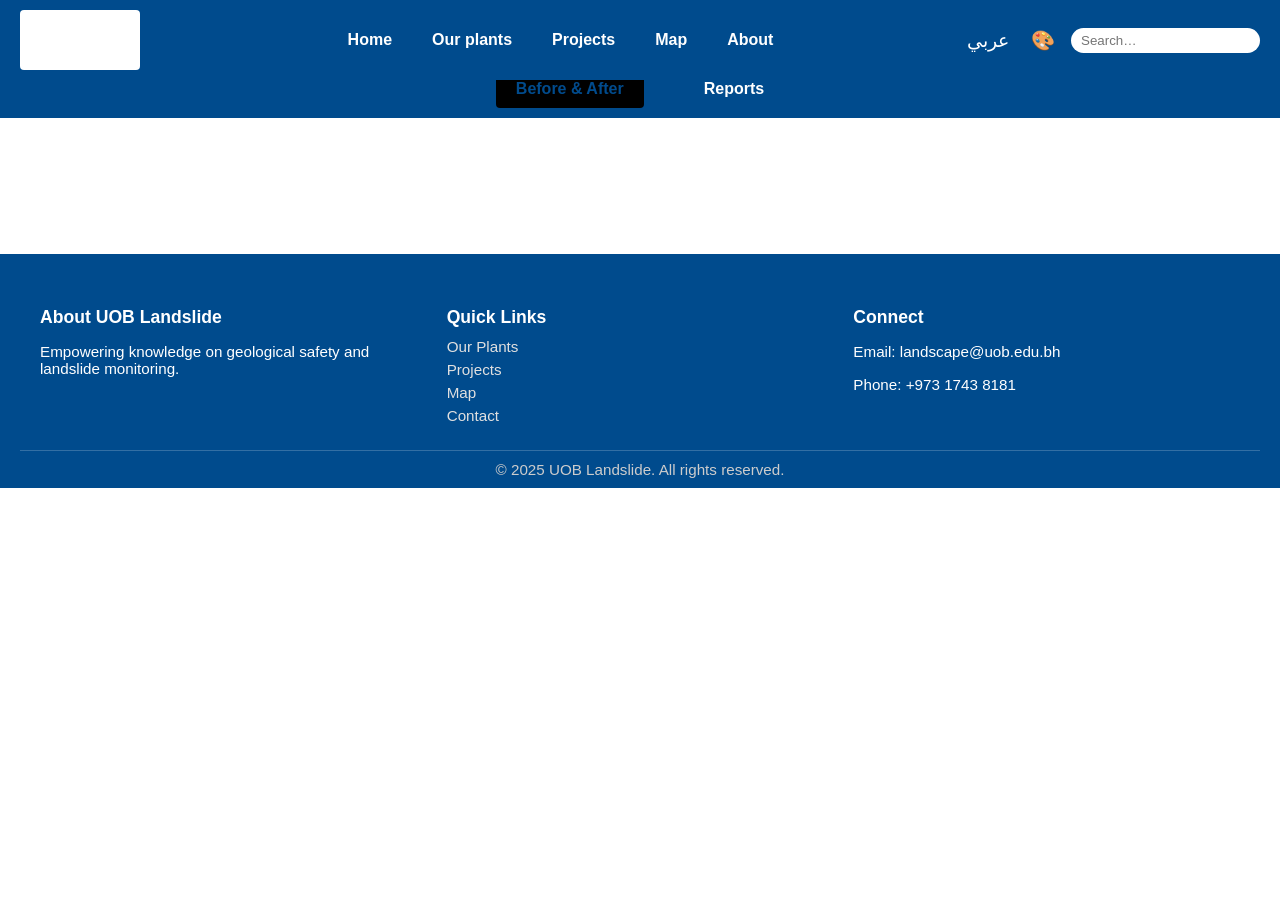
==== beforeandafter.html @ e3ac725f "projects nav bar" ====
<!DOCTYPE html>
<html lang="en" data-theme="default">
<head>
  <meta charset="UTF-8" />
  <meta name="viewport" content="width=device-width,initial-scale=1" />
  <title>UOB Landslide - Projects</title>
  <link rel="stylesheet" href="styles.css">
</head>
<body>
  <!-- Global Navigation -->
  <nav>
    <div class="logo-space" title="Logo"></div>
    <ul>
      <li><a href="home.html">Home</a></li>
      <li><a href="ourPlants.html">Our plants</a></li>
      <li><a href="projects.html" class="active">Projects</a></li>
      <li><a href="map.html">Map</a></li>
      <li><a href="about.html">About</a></li>
    </ul>
    <div class="controls">
      <button class="arabic-btn" onclick="translate()">عربي</button>
      <div class="dropdown">
        <button class="theme-btn" id="theme-btn">🎨</button>
        <div class="theme-picker" id="theme-picker">
          <div class="theme-option" data-theme="default"></div>
          <div class="theme-option" data-theme="dark"></div>
          <div class="theme-option" data-theme="solar"></div>
          <div class="theme-option" data-theme="highcontrast"></div>
        </div>
      </div>
      <input type="search" placeholder="Search…">
    </div>
  </nav>

  <!-- Projects Sub-Navigation -->
  <nav class="projects-subnav">
    <ul>
      <li><a href="beforeandafter.html" class="active">Before & After</a></li>
      <li><a href="reports.html">Reports</a></li>
    </ul>
  </nav>

  <main>
    <!-- Content for the selected Projects subsection -->
    <h1>Before & After Projects</h1>
    <p>Content showcasing before/after examples goes here.</p>
  </main>

  <script>
    // Theme dropdown
    const btn = document.getElementById('theme-btn');
    const picker = document.getElementById('theme-picker');
    if (btn && picker) {
      btn.addEventListener('click', e => {
        e.stopPropagation();
        picker.classList.toggle('active');
      });
      document.addEventListener('click', e => {
        if (!e.target.closest('.dropdown')) picker.classList.remove('active');
      });
      picker.addEventListener('click', e => {
        const t = e.target.dataset.theme;
        if (t) {
          document.documentElement.setAttribute('data-theme', t);
          localStorage.setItem('theme', t);
          picker.classList.remove('active');
        }
      });
    }
    window.addEventListener('DOMContentLoaded', () => {
      const saved = localStorage.getItem('theme') || 'default';
      document.documentElement.setAttribute('data-theme', saved);
    });
    function translate() {
      alert('Arabic translation logic goes here.');
    }
  </script>

  <footer>
    <div class="footer-container">
      <div class="footer-column">
        <h4>About UOB Landslide</h4>
        <p>Empowering knowledge on geological safety and landslide monitoring.</p>
      </div>
      <div class="footer-column">
        <h4>Quick Links</h4>
        <ul>
          <li><a href="#">Our Plants</a></li>
          <li><a href="#">Projects</a></li>
          <li><a href="#">Map</a></li>
          <li><a href="#">Contact</a></li>
        </ul>
      </div>
      <div class="footer-column">
        <h4>Connect</h4>
        <p>Email: landscape@uob.edu.bh</p>
        <p>Phone: +973 1743 8181</p>
      </div>
    </div>
    <div class="footer-bottom">
      &copy; 2025 UOB Landslide. All rights reserved.
    </div>
  </footer>
</body>
</html>
---- styles.css ----
:root {
  --bg: #fff;
  --fg: #000;
  --accent: #004b8d;
  --font: Arial, sans-serif;
}

[data-theme="dark"] {
  --bg: #1e1e1e;
  --fg: #f1f1f1;
  --accent: #006bb3;
  --font: 'Segoe UI', sans-serif;
}

[data-theme="solar"] {
  --bg: #fdf6e3;
  --fg: #657b83;
  --accent: #b58900;
  --font: Georgia, serif;
}

[data-theme="highcontrast"] {
  --bg: #000;
  --fg: #fff;
  --accent: #ffcc00;
  --font: Verdana, sans-serif;
}

body {
  margin: 0;
  font-family: var(--font);
  background: var(--bg);
  color: var(--fg);
}

nav {
  position: fixed;
  top: 0;
  left: 0;
  right: 0;
  background: var(--accent);
  padding: 10px 20px;
  display: flex;
  align-items: center;
  z-index: 100;
}

.logo-space {
  width: 120px;
  height: 60px;
  background: #fff;
  border-radius: 4px;
  margin-right: 20px;
}

nav ul {
  flex: 1;
  display: flex;
  justify-content: center;
  gap: 40px;
  margin: 0;
  padding: 0;
  list-style: none;
}

nav a {
  color: #fff;
  text-decoration: none;
  font-weight: bold;
}

.controls {
  display: flex;
  align-items: center;
  gap: 10px;
}

.dropdown {
  position: relative;
}

.arabic-btn,
.theme-btn {
  background: none;
  border: none;
  color: #fff;
  font-size: 1.2rem;
  cursor: pointer;
}

.theme-picker {
  display: none;
  position: absolute;
  top: 100%;
  left: 50%;
  transform: translateX(-50%);
  background: #fff;
  padding: 5px;
  border-radius: 8px;
  box-shadow: 0 2px 6px rgba(0, 0, 0, 0.2);
  gap: 10px;
  white-space: nowrap;
  z-index: 999;
}

.theme-picker.active {
  display: flex;
}

.theme-option {
  width: 24px;
  height: 24px;
  border-radius: 50%;
  cursor: pointer;
  border: 2px solid #fff;
}

.theme-option[data-theme="default"] {
  background: #004b8d;
}
.theme-option[data-theme="dark"] {
  background: #006bb3;
}
.theme-option[data-theme="solar"] {
  background: #b58900;
}
.theme-option[data-theme="highcontrast"] {
  background: #ffcc00;
}

.controls input[type="search"] {
  padding: 5px 10px;
  border: none;
  border-radius: 20px;
}

header {
  position: relative;
  height: 90vh;
  margin-top: 60px;
  overflow: hidden;
}

header::before {
  content: "";
  position: absolute;
  left: 0;
  top: 0;
  bottom: 0;
  width: 8px;
  background: var(--accent);
}

.slide {
  position: absolute;
  top: 0;
  left: 0;
  width: 100%;
  height: 100%;
  background-size: cover;
  background-position: center;
  opacity: 0;
  transition: opacity 1s ease;
  display: flex;
  align-items: flex-end;
  justify-content: flex-end;
}

.slide.active {
  opacity: 1;
}

.slide .text {
  margin: 20px;
  color: #fff;
  font-size: 2rem;
  border-radius: 4px;
  text-shadow: 0 0 3px rgba(0, 0, 0, 0.5);
}

main {
  padding: 20px;
}

@media (max-width: 768px) {
  nav ul {
    gap: 20px;
    flex-wrap: wrap;
  }
  .slide .text {
    font-size: 1.5rem;
  }
}

/* Carousel styles */
.carousel-container {
  overflow: hidden;
  width: 100%;
  background: var(--bg);
  padding: 20px 0;
  margin-top: 40px;
}

.carousel-wrapper {
  display: flex;
}

.carousel-track {
  display: flex;
  width: max-content;
  animation: scrollLeft 40s linear infinite;
}

.carousel-track img {
  width: 240px;
  height: 290px;
  object-fit: cover;
  border-radius: 12px;
  margin-right: 30px;
}

@keyframes scrollLeft {
  0% {
    transform: translateX(0);
  }
  100% {
    transform: translateX(-50%);
  }
}

@media (max-width: 768px) {
  .carousel-track img {
    width: 240px;
    height: 160px;
  }
}

#hero {
  position: relative; /* Ensure child absolute positions work */
  /*height: 400px;        or however tall your header is */
  overflow: hidden;
}

.slide {
  position: absolute;
  width: 100%;
  height: 100%;
  background-size: cover;
  background-position: center;
  opacity: 0;
  transition: opacity 1s ease;
}

.slide.active {
  opacity: 1;
  z-index: 1;
}

.overlay-square {
  position: absolute;
  top: 50%;     /* center vertically */
  left: -15%;    /* center horizontally */
  width: 650px;
  height: 210px;
  background-color: #004b8d;
  opacity: 0.6; 
  border-radius: 30px;
  transform: translate(20%, -50%); /* shift right from center */
  z-index: 5; /* above slides */
  pointer-events: none; /* so it doesn’t block interactions */
  
}

footer {
  background: var(--accent);
  color: #fff;
  padding: 30px 20px 10px;
  margin-top: 100px;
  font-size: 0.95rem;
}

.footer-container {
  display: flex;
  flex-wrap: wrap;
  justify-content: space-between;
  gap: 20px;
  max-width: 1200px;
  margin: auto;
}

.footer-column {
  flex: 1 1 200px;
}

.footer-column h4 {
  margin-bottom: 10px;
  font-size: 1.1rem;
  color: #fff;
}

.footer-column ul {
  list-style: none;
  padding: 0;
  margin: 0;
}

.footer-column ul li {
  margin-bottom: 6px;
}

.footer-column ul li a {
  color: #e0e0e0;
  text-decoration: none;
}

.footer-column ul li a:hover {
  text-decoration: underline;
}

.footer-bottom {
  text-align: center;
  margin-top: 20px;
  border-top: 1px solid #ffffff33;
  padding-top: 10px;
  color: #ccc;
}

/* Projects-specific sub-navigation */
.projects-subnav {
  position: fixed;
  top: 60px;
  left: 0;
  right: 0;
  background: var(--accent);
  z-index: 90;
}

.projects-subnav ul {
  margin: 0;
  padding: 0;
  list-style: none;
  display: flex;
  justify-content: center;
  gap: 40px;
}

.projects-subnav a {
  display: block;
  padding: 10px 20px;
  color: #fff;
  text-decoration: none;
  font-weight: bold;
}

.projects-subnav a:hover,
.projects-subnav a.active {
  background: var(--fg);
  color: var(--accent);
  border-radius: 4px;
}
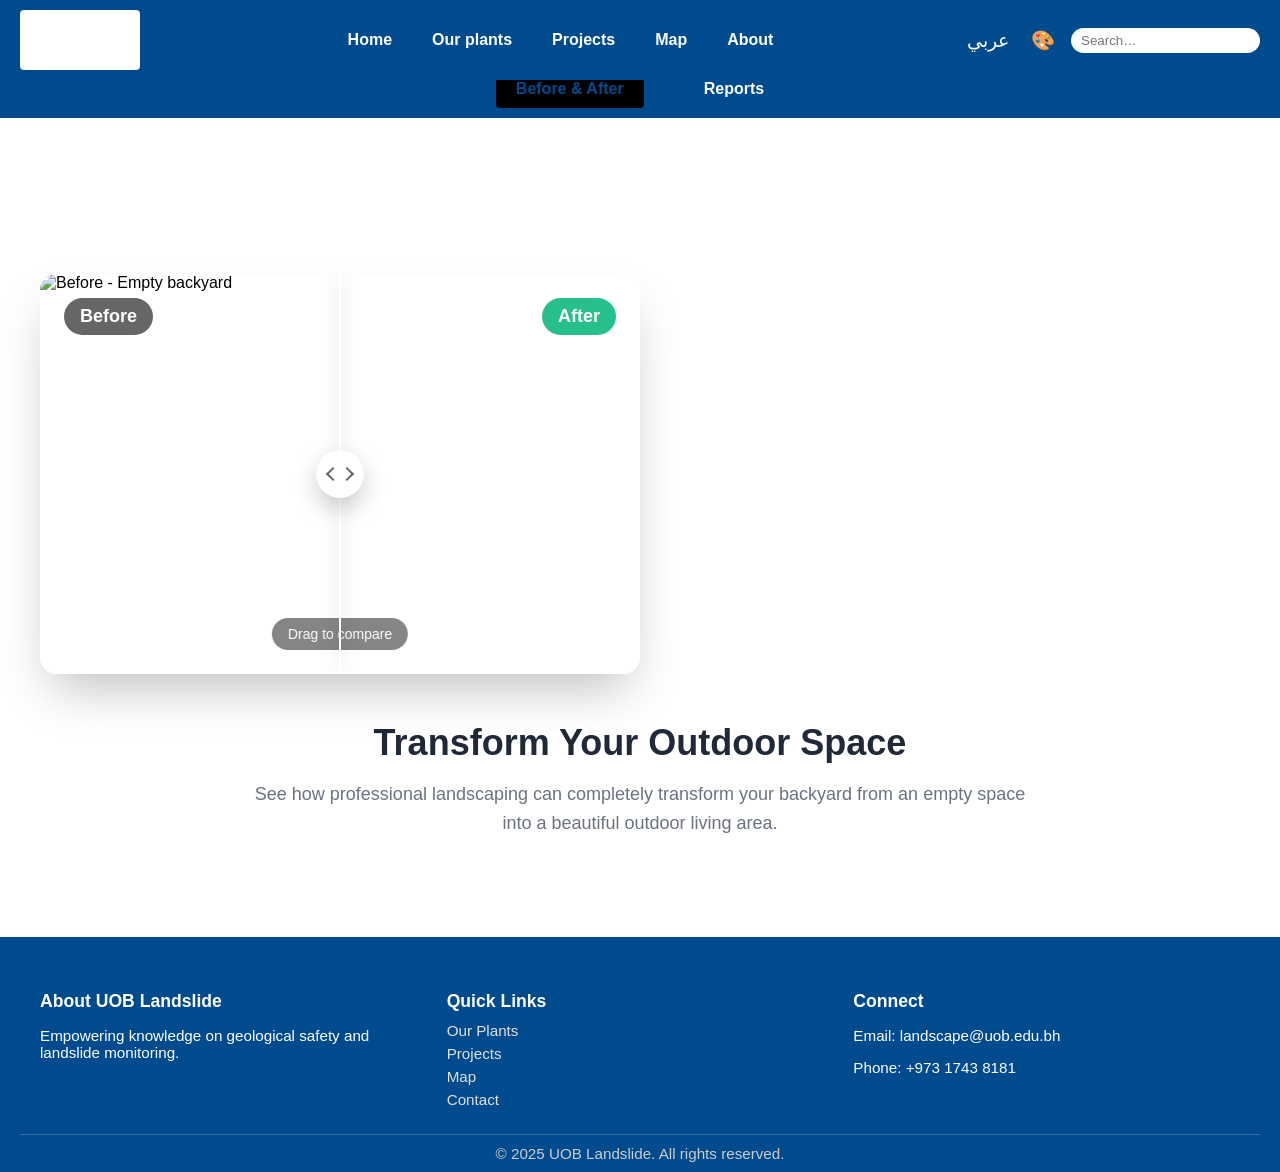
==== commit b10b9dc2: "before and after code" ====
--- a/beforeandafter.html
+++ b/beforeandafter.html
@@ -75,6 +75,150 @@
       alert('Arabic translation logic goes here.');
     }
   </script>
+    <div class="container">
+      <div class="slider-container" id="sliderContainer">
+          <!-- Before Image -->
+          <div class="before-image">
+              <img src="https://images.unsplash.com/photo-1558618666-fcd25c85cd64?ixlib=rb-4.0.3&ixid=M3wxMjA3fDB8MHxwaG90by1wYWdlfHx8fGVufDB8fHx8fA%3D%3D&auto=format&fit=crop&w=2069&q=80" alt="Before - Empty backyard">
+              <div class="label before-label">Before</div>
+          </div>
+
+          <!-- After Image -->
+          <div class="after-image" id="afterImage">
+              <img src="https://images.unsplash.com/photo-1600585154340-be6161a56a0c?ixlib=rb-4.0.3&ixid=M3wxMjA3fDB8MHxwaG90by1wYWdlfHx8fGVufDB8fHx8fA%3D%3D&auto=format&fit=crop&w=2070&q=80" alt="After - Beautiful landscaped backyard">
+              <div class="label after-label">After</div>
+          </div>
+
+          <!-- Slider Line and Handle -->
+          <div class="slider-line" id="sliderLine">
+              <div class="slider-handle" id="sliderHandle"></div>
+          </div>
+
+          <!-- Instructions -->
+          <div class="instructions">Drag to compare</div>
+      </div>
+
+      <!-- Additional Content -->
+      <div class="content">
+          <h2>Transform Your Outdoor Space</h2>
+          <p>See how professional landscaping can completely transform your backyard from an empty space into a beautiful outdoor living area.</p>
+      </div>
+  </div>
+
+  <script>
+      class BeforeAfterSlider {
+          constructor(containerId) {
+              this.container = document.getElementById(containerId);
+              this.sliderLine = document.getElementById('sliderLine');
+              this.sliderHandle = document.getElementById('sliderHandle');
+              this.afterImage = document.getElementById('afterImage');
+              
+              this.isDragging = false;
+              this.sliderPosition = 50; // Start at 50%
+              
+              this.init();
+          }
+          
+          init() {
+              this.bindEvents();
+              this.updateSlider();
+          }
+          
+          bindEvents() {
+              // Mouse events
+              this.sliderHandle.addEventListener('mousedown', this.handleMouseDown.bind(this));
+              this.container.addEventListener('mousedown', this.handleContainerMouseDown.bind(this));
+              document.addEventListener('mousemove', this.handleMouseMove.bind(this));
+              document.addEventListener('mouseup', this.handleMouseUp.bind(this));
+              
+              // Touch events
+              this.sliderHandle.addEventListener('touchstart', this.handleTouchStart.bind(this));
+              this.container.addEventListener('touchstart', this.handleContainerTouchStart.bind(this));
+              document.addEventListener('touchmove', this.handleTouchMove.bind(this));
+              document.addEventListener('touchend', this.handleTouchEnd.bind(this));
+              
+              // Prevent context menu
+              this.container.addEventListener('contextmenu', (e) => e.preventDefault());
+          }
+          
+          handleMouseDown(e) {
+              this.isDragging = true;
+              this.container.style.cursor = 'grabbing';
+              e.preventDefault();
+          }
+          
+          handleContainerMouseDown(e) {
+              if (e.target === this.container || e.target.tagName === 'IMG') {
+                  this.isDragging = true;
+                  this.container.style.cursor = 'grabbing';
+                  this.updateSliderFromEvent(e);
+                  e.preventDefault();
+              }
+          }
+          
+          handleTouchStart(e) {
+              this.isDragging = true;
+              e.preventDefault();
+          }
+          
+          handleContainerTouchStart(e) {
+              if (e.target === this.container || e.target.tagName === 'IMG') {
+                  this.isDragging = true;
+                  this.updateSliderFromTouchEvent(e);
+                  e.preventDefault();
+              }
+          }
+          
+          handleMouseMove(e) {
+              if (!this.isDragging) return;
+              this.updateSliderFromEvent(e);
+          }
+          
+          handleTouchMove(e) {
+              if (!this.isDragging) return;
+              this.updateSliderFromTouchEvent(e);
+              e.preventDefault();
+          }
+          
+          handleMouseUp() {
+              this.isDragging = false;
+              this.container.style.cursor = 'col-resize';
+          }
+          
+          handleTouchEnd() {
+              this.isDragging = false;
+          }
+          
+          updateSliderFromEvent(e) {
+              const rect = this.container.getBoundingClientRect();
+              const x = e.clientX - rect.left;
+              const percentage = Math.max(0, Math.min(100, (x / rect.width) * 100));
+              this.sliderPosition = percentage;
+              this.updateSlider();
+          }
+          
+          updateSliderFromTouchEvent(e) {
+              const rect = this.container.getBoundingClientRect();
+              const x = e.touches[0].clientX - rect.left;
+              const percentage = Math.max(0, Math.min(100, (x / rect.width) * 100));
+              this.sliderPosition = percentage;
+              this.updateSlider();
+          }
+          
+          updateSlider() {
+              // Update slider line position
+              this.sliderLine.style.left = `${this.sliderPosition}%`;
+              
+              // Update after image clip path
+              this.afterImage.style.clipPath = `polygon(${this.sliderPosition}% 0%, 100% 0%, 100% 100%, ${this.sliderPosition}% 100%)`;
+          }
+      }
+      
+      // Initialize the slider when the page loads
+      document.addEventListener('DOMContentLoaded', function() {
+          new BeforeAfterSlider('sliderContainer');
+      });
+  </script>
 
   <footer>
     <div class="footer-container">
--- a/styles.css
+++ b/styles.css
@@ -270,7 +270,201 @@
   pointer-events: none; /* so it doesn’t block interactions */
   
 }
-
+.container {
+    max-width: 1200px;
+    margin: 0 auto;
+    margin-top: 120px;
+}
+ 
+.slider-container {
+    position: relative;
+    width: 50%;
+    height: 400px;
+    overflow: hidden;
+    border-radius: 16px;
+    box-shadow: 0 25px 50px -12px rgba(0, 0, 0, 0.25);
+    cursor: col-resize;
+    user-select: none;
+}
+ 
+.before-image, .after-image {
+    position: absolute;
+    top: 0;
+    left: 0;
+    width: 100%;
+    height: 100%;
+}
+ 
+.before-image img, .after-image img {
+    width: 100%;
+    height: 100%;
+    object-fit: cover;
+    pointer-events: none;
+    user-select: none;
+    -webkit-user-drag: none;
+}
+ 
+.after-image {
+    clip-path: polygon(50% 0%, 100% 0%, 100% 100%, 50% 100%);
+    transition: clip-path 0.1s ease-out;
+}
+ 
+.label {
+    position: absolute;
+    top: 24px;
+    padding: 8px 16px;
+    border-radius: 24px;
+    font-weight: 600;
+    font-size: 18px;
+    backdrop-filter: blur(8px);
+    z-index: 20;
+}
+ 
+.before-label {
+    left: 24px;
+    background-color: rgba(0, 0, 0, 0.6);
+    color: white;
+}
+ 
+.after-label {
+    right: 24px;
+    background-color: rgba(16, 185, 129, 0.9);
+    color: white;
+}
+ 
+.slider-line {
+    position: absolute;
+    top: 0;
+    bottom: 0;
+    width: 2px;
+    background-color: white;
+    box-shadow: 0 0 20px rgba(0, 0, 0, 0.3);
+    left: 50%;
+    transform: translateX(-50%);
+    z-index: 30;
+    transition: left 0.1s ease-out;
+}
+ 
+.slider-handle {
+    position: absolute;
+    top: 50%;
+    left: 50%;
+    transform: translate(-50%, -50%);
+    width: 48px;
+    height: 48px;
+    background-color: white;
+    border-radius: 50%;
+    box-shadow: 0 10px 25px rgba(0, 0, 0, 0.2);
+    display: flex;
+    align-items: center;
+    justify-content: center;
+    cursor: grab;
+    transition: transform 0.2s ease;
+}
+ 
+.slider-handle:hover {
+    transform: translate(-50%, -50%) scale(1.1);
+}
+ 
+.slider-handle:active {
+    cursor: grabbing;
+}
+ 
+.slider-handle::before,
+.slider-handle::after {
+    content: '';
+    position: absolute;
+    width: 8px;
+    height: 8px;
+    border: solid #666;
+}
+ 
+.slider-handle::before {
+    border-width: 0 0 2px 2px;
+    transform: rotate(45deg);
+    left: 12px;
+}
+ 
+.slider-handle::after {
+    border-width: 2px 2px 0 0;
+    transform: rotate(45deg);
+    right: 12px;
+}
+ 
+.instructions {
+    position: absolute;
+    bottom: 24px;
+    left: 50%;
+    transform: translateX(-50%);
+    background-color: rgba(0, 0, 0, 0.6);
+    backdrop-filter: blur(8px);
+    color: white;
+    padding: 8px 16px;
+    border-radius: 24px;
+    font-size: 14px;
+    opacity: 0.8;
+    z-index: 20;
+}
+ 
+.content {
+    margin-top: 48px;
+    text-align: center;
+}
+ 
+.content h2 {
+    font-size: 36px;
+    font-weight: bold;
+    color: #1f2937;
+    margin-bottom: 16px;
+}
+ 
+.content p {
+    color: #6b7280;
+    font-size: 18px;
+    max-width: 800px;
+    margin: 0 auto;
+    line-height: 1.6;
+}
+ 
+@media (max-width: 768px) {
+    .slider-container {
+        height: 400px;
+        border-radius: 12px;
+    }
+ 
+    .label {
+        font-size: 16px;
+        padding: 6px 12px;
+        top: 16px;
+    }
+ 
+    .before-label {
+        left: 16px;
+    }
+ 
+    .after-label {
+        right: 16px;
+    }
+ 
+    .slider-handle {
+        width: 40px;
+        height: 40px;
+    }
+ 
+    .content h2 {
+        font-size: 28px;
+    }
+ 
+    .content p {
+        font-size: 16px;
+    }
+ 
+    .instructions {
+        bottom: 16px;
+        font-size: 12px;
+    }
+}
+ 
 footer {
   background: var(--accent);
   color: #fff;
